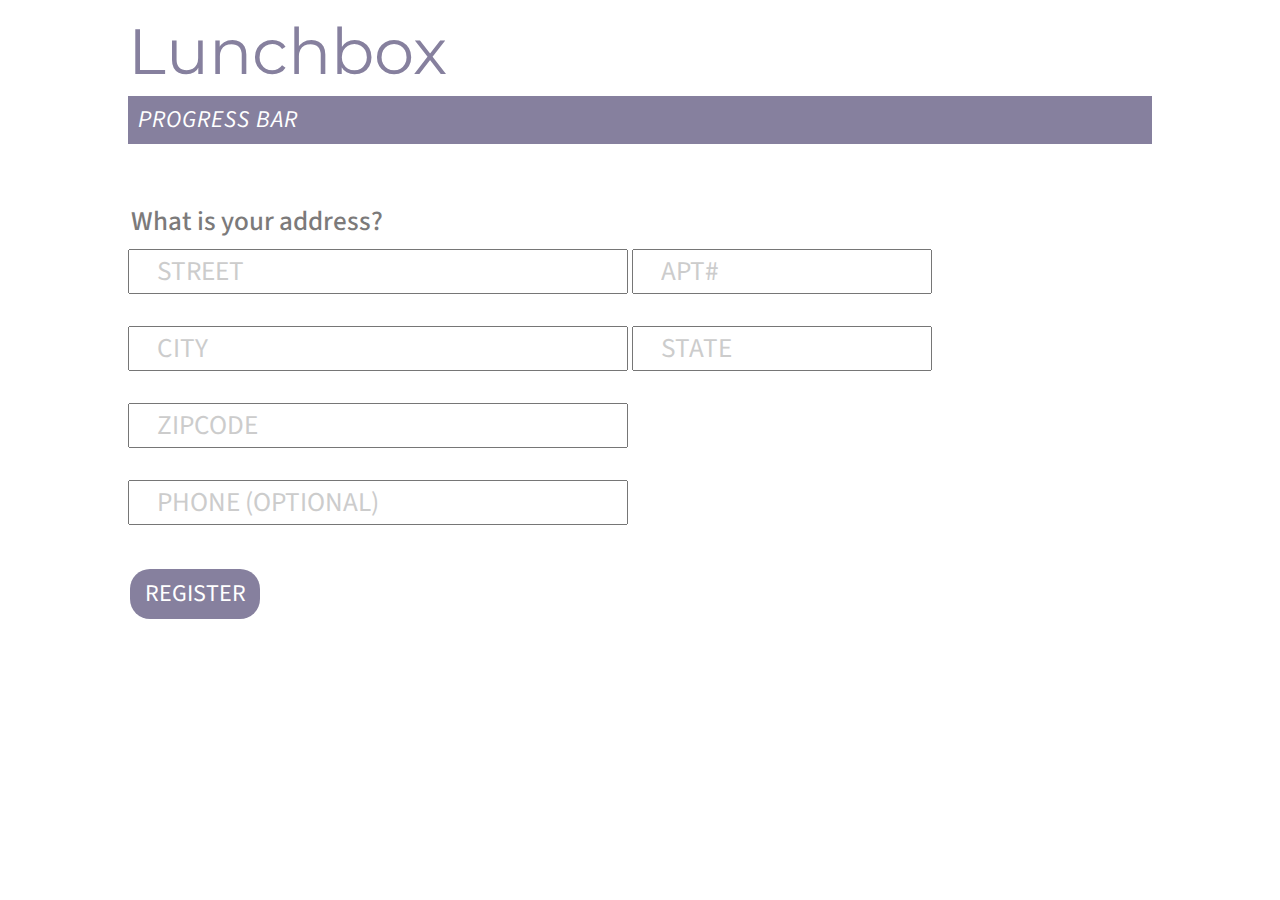
==== address.html @ 30f814b9 "more pages" ====
<!DOCTYPE html>
<html>
<head>
	<meta name="viewport" content="width=device-width, initialscale=1">
       
       <link type="text/css" rel="stylesheet" href="pagestyle.css">

	<title>Lunchbox</title>
</head>
<body>
<div id="wrapper"> 
	<h1>Lunchbox</h1>
	<div class="progressbar"><h2> Progress bar</h2></div>   <!-- this is going to be the bar  -->
	
	<form>
	<h3>What is your address?</h3>
	<input type="text" name="street" value="STREET" class="longInput"> <input type="text" name="apt" value="APT#">
	<span class="formspace"></span> 

	<input type="text" name="city" value="CITY" class="longInput"> <input type="text" name="state" value="STATE">
	<span class="formspace"></span> 

	<input type="text" name="zipcode" value="ZIPCODE" class="longInput"> 
	<span class="formspace"></span> 

	<input type="text" name="phone" value="PHONE (OPTIONAL)" class="longInput"> 
	<span class="formspace"></span> 
	

	</form>

	


  		<div class="buttonWrapper">

	  	<button class="register">register</button>


	  	


	  	</div> <!-- end of BUTTON wrapper -->




</div>  <!-- end of wrapper -->

</body>







</html>
---- pagestyle.css ----
@import url(https://fonts.googleapis.com/css?family=Montserrat:400,700|Source+Sans+Pro:400,200,200italic,300,300italic,400italic,600,600italic,700,700italic,900,900italic);


html, body, div, span, applet, object, iframe,
h1, h2, h3, h4, h5, h6, p, blockquote, pre,
a, abbr, acronym, address, big, cite, code,
del, dfn, em, img, ins, kbd, q, s, samp,
small, strike, strong, sub, sup, tt, var,
b, u, i, center,
dl, dt, dd, ol, ul, li,
fieldset, form, label, legend,
table, caption, tbody, tfoot, thead, tr, th, td,
article, aside, canvas, details, embed, 
figure, figcaption, footer, header, hgroup, 
menu, nav, output, ruby, section, summary,
time, mark, audio, video {
	margin: 0;
	padding: 0;
	border: 0;
	font-size: 100%;
	font: inherit;
	vertical-align: baseline;
}
article, aside, details, figcaption, figure, 
footer, header, hgroup, menu, nav, section {
	display: block;
}
body {
	line-height: 1;
}
ol, ul {
	list-style: none;
}
blockquote, q {
	quotes: none;
}
blockquote:before, blockquote:after,
q:before, q:after {
	content: '';
	content: none;
}
table {
	border-collapse: collapse;
	border-spacing: 0;
}


    .clearfix:after {
		visibility: hidden;
		display: block;
		font-size: 0;
		content: " ";
		clear: both;
		height: 0;
		}



* {box-sizing: border-box;
	font-family: 'Source Sans Pro';
}





#wrapper {
	width: 80%;
	margin: 0 auto;
}

h1 {
	font-family: 'Montserrat';
	font-size: 4em;
	color: #86809E; 
	margin: .3em 0 .2em 0;
}

h2 {
	font-family: 'Source Sans Pro';
	font-size: 1.5em;
	font-style: italic;
	font-weight: 400;
	color: white; 
	margin: .1em 0 0 .1em;
	padding: .5em .5em .5em .3em;
	letter-spacing: 1px;
	text-transform: uppercase;

}

.progressbar {
	width: 100%;
	/*height: 50px;*/
	background-color: #86809E;
	margin-bottom: 4em;
}

h3 {
	font-family: 'Source Sans Pro';
	font-size: 1.7em;
/*	font-style: italic;*/
	font-weight: 500;
	color: #7C7A7A; 
	margin: .5em 0 .5em .1em;

}

form {
	width: 100%;
	
}

input {
	width: 300px;
	font-family: 'Source Sans Pro';
	font-size: 1.7em;
	color: #cccccc;
	padding-left: 1em;
}

.longInput {
	width: 500px;
	font-family: 'Source Sans Pro';
	font-size: 1.7em;
	color: #cccccc;
}

.formspace {
	height: 2em;
	display: block;
}


.buttonWrapper {
	width: 100%;
	margin: 0 auto;
	/*border: 1px black solid;*/
}

.buttonWrapperNarrow {
	width: 40%;

}

button.register {
	width: 130px;
	height: 50px;
	border-radius: 20px;
	background-color: #86809E;
	outline: none;
	border: none;
}




button {
	font-family: 'Source Sans Pro';
	font-size: 1.5em;
	font-weight: 400;
	color: white; 
	margin: .5em 0 0 .1em;
	text-transform: uppercase;

}


button.addMore{
	width: 180px;
	height: 50px;
	border-radius: 20px;
	background-color: #42B886;
	outline: none;
	border: none;
}


button.done {
	width: 130px;
	height: 50px;
	border-radius: 20px;
	background-color: #86809E;
	border: none;
	float: right;
}

button.done2 {
	width: 130px;
	height: 50px;
	border-radius: 20px;
	background-color: #86809E;
	border: none;
}

/*///////////////////////////////////////////////DROPDOWN////////////////////////////////////////////////////////////*/
.dropdown {
  width: 300px;
    position: relative;
    display: inline-block;
}


  .dropbtn {
  	width: 300px;
	font-family: 'Source Sans Pro';
	font-size: 1.7em;
	color: gray;
	/*padding-left: .2em;*/
    background-color: #CCCCCC;
    border: 1px #CCCCCC solid;
    cursor: pointer;
    font-weight: 400;
}


/* Dropdown Content (Hidden by Default) */
.dropdown-content {
    display: none;
    width: 300px;
    position: absolute;
    font-size: 1.7em;

    box-sizing: border-box;
    /*padding-left: .2em;*/
    background-color: white;
   
    }

/* Links inside the dropdown */
.dropdown-content a {
    color: #86809E;
    padding: 12px 16px;
    text-decoration: none;
    display: block;
    font-family: 'Source Sans Pro';
}

/* Change color of dropdown links on hover */
.dropdown-content a:hover {background-color: aliceblue;
color: #42B886;}

/* Show the dropdown menu on hover */
.dropdown:hover .dropdown-content {
    display: block;
}

/* Change the background color of the dropdown button when the dropdown content is shown */
.dropdown:hover .dropbtn {
    background-color: white;
    color: gray;
}
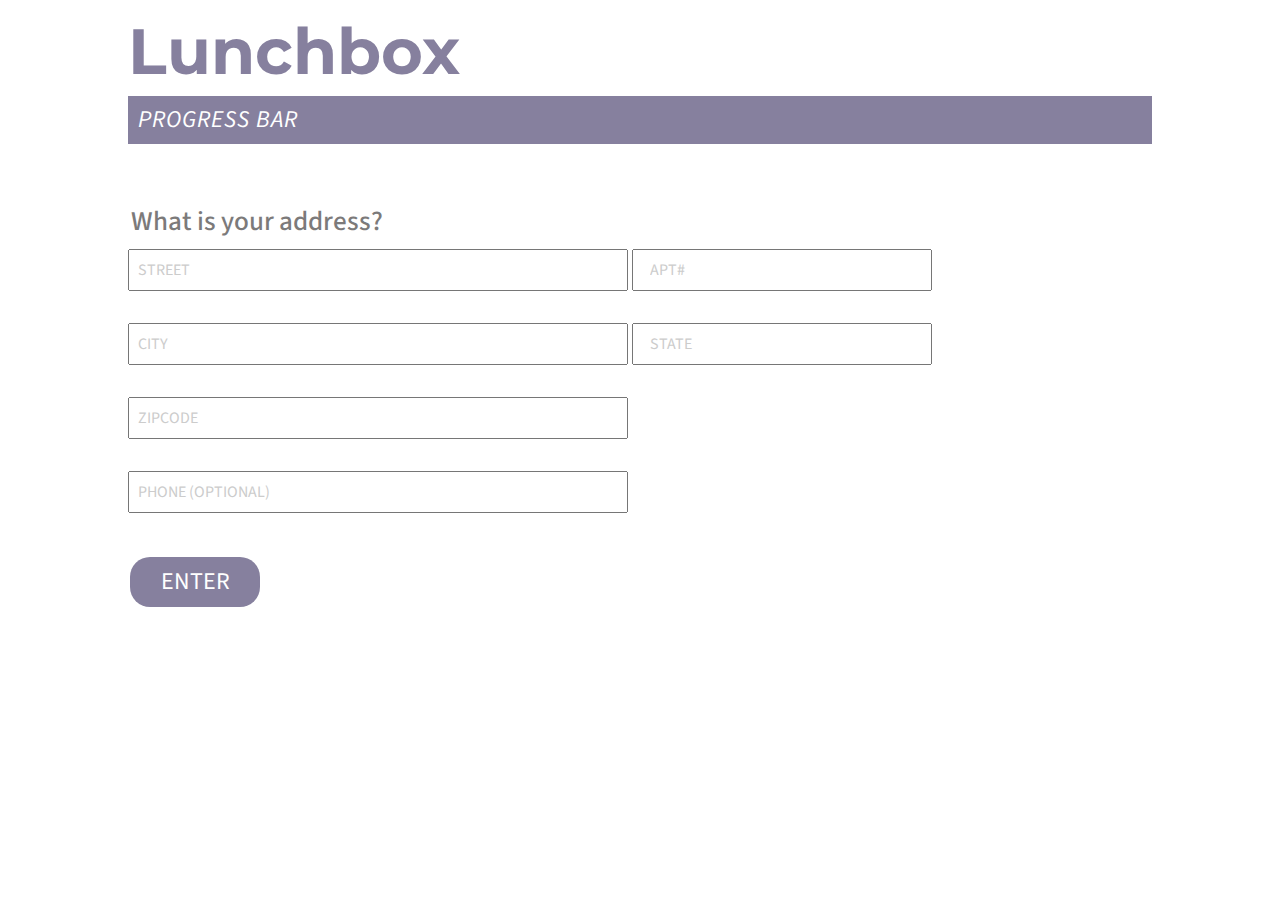
==== commit a19dea76: "changes plus login screen" ====
--- a/address.html
+++ b/address.html
@@ -1,15 +1,14 @@
 <!DOCTYPE html>
 <html>
 <head>
-	<meta name="viewport" content="width=device-width, initialscale=1">
-       
-       <link type="text/css" rel="stylesheet" href="pagestyle.css">
-
+	<meta name="viewport" content="width=device-width, initialscale=1">  
+    <link type="text/css" rel="stylesheet" href="pagestyle.css">
 	<title>Lunchbox</title>
 </head>
+
 <body>
 <div id="wrapper"> 
-	<h1>Lunchbox</h1>
+	<a href="index.html"><h1>Lunchbox</h1></a>
 	<div class="progressbar"><h2> Progress bar</h2></div>   <!-- this is going to be the bar  -->
 	
 	<form>
@@ -34,11 +33,7 @@
 
   		<div class="buttonWrapper">
 
-	  	<button class="register">register</button>
-
-
-	  	
-
+	  	<button class="register enter">enter</button>
 
 	  	</div> <!-- end of BUTTON wrapper -->
 
@@ -51,8 +46,4 @@
 
 
 
-
-
-
-
 </html>--- a/pagestyle.css
+++ b/pagestyle.css
@@ -70,9 +70,14 @@
 	margin: 0 auto;
 }
 
+a {
+	text-decoration: none;
+}
+
 h1 {
 	font-family: 'Montserrat';
 	font-size: 4em;
+	font-weight: 700;
 	color: #86809E; 
 	margin: .3em 0 .2em 0;
 }
@@ -115,20 +120,29 @@
 input {
 	width: 300px;
 	font-family: 'Source Sans Pro';
-	font-size: 1.7em;
+	font-size: 1em;
+	padding: .5em;
 	color: #cccccc;
 	padding-left: 1em;
 }
-
+input:focus {
+    outline: 2px #42B886 solid;
+}
 .longInput {
 	width: 500px;
 	font-family: 'Source Sans Pro';
-	font-size: 1.7em;
+	font-size: 1em;
+	padding: .5em;
 	color: #cccccc;
 }
 
 .formspace {
 	height: 2em;
+	display: block;
+}
+
+.formspace2 {
+	height: .5em;
 	display: block;
 }
 
@@ -154,7 +168,14 @@
 }
 
 
-
+button.logIn {
+	width: 130px;
+	height: 50px;
+	border-radius: 20px;
+	background-color: #86809E;
+	border: none;
+	
+}
 
 button {
 	font-family: 'Source Sans Pro';
@@ -163,6 +184,7 @@
 	color: white; 
 	margin: .5em 0 0 .1em;
 	text-transform: uppercase;
+	outline: none;
 
 }
 
@@ -192,6 +214,15 @@
 	border-radius: 20px;
 	background-color: #86809E;
 	border: none;
+}
+
+button.doneIncome {
+	width: 130px;
+	height: 50px;
+	border-radius: 20px;
+	background-color: #86809E;
+	border: none;
+	font-size: .9em;
 }
 
 /*///////////////////////////////////////////////DROPDOWN////////////////////////////////////////////////////////////*/
@@ -208,8 +239,8 @@
 	font-size: 1.7em;
 	color: gray;
 	/*padding-left: .2em;*/
-    background-color: #CCCCCC;
-    border: 1px #CCCCCC solid;
+    background-color: #EEEEEE;
+    border: 1px #EEEEEE solid;
     cursor: pointer;
     font-weight: 400;
 }
@@ -252,17 +283,189 @@
     color: gray;
 }
 
-
-
-
-
-
-
-
-
-
-
-
-
-
-
+.yesFoodstamps {
+	display: none;
+	position: absolute;
+}
+
+.dropdown-content a.yesIHaveFoodStamps:focus ~ .yesFoodstamps{
+	display: block;
+}
+
+.adultName {
+	width: 100%;
+	font-family: 'Source Sans Pro';
+	font-size: 1.7em;
+	color: gray;
+	/*padding-left: .2em;*/
+    background-color: white;
+    border: 1px #CCCCCC solid;
+    cursor: pointer;
+    font-weight: 400;
+	padding: .5em;
+	margin-bottom: .5em;}
+
+
+button.addIncome {
+	width: 250px;
+	height: 50px;
+	border-radius: 20px;
+	background-color: #42B886;
+	border: none;
+	float: right;
+	font-size: .9em;
+	margin: 0;
+}
+
+
+.enterIncome {
+	width: 100%;
+	font-family: 'Source Sans Pro';
+	font-size: 1.7em;
+	color: gray;
+	/*padding-left: .2em;*/
+    background-color: #F9F9F9;
+    /*border: 1px #CCCCCC solid;*/
+    cursor: pointer;
+    font-weight: 400;
+	padding: .5em;
+	margin-bottom: .5em;
+	position: relative;
+	display: none;
+
+}
+
+
+.enterIncome h4{
+	font-size: 1em;
+	margin: .5em 0 .5em .1em;
+}
+
+
+.monthlyWeekly {
+	text-transform: uppercase;
+	font-size: .7em;
+}
+
+.checkbox {
+	width: 20px;
+	
+}
+/*/////////////////////////////////////////////////materialize radio button/////////////////////////////////*/
+
+
+
+
+
+
+[type="radio"]:not(:checked), [type="radio"]:checked {
+  position: absolute;
+  left: -9999px;
+  visibility: hidden; }
+
+[type="radio"]:not(:checked) + label, [type="radio"]:checked + label {
+  position: relative;
+  padding-left: 35px;
+  cursor: pointer;
+  display: inline-block;
+  height: 25px;
+  line-height: 25px;
+  font-size: 1rem;
+ /* -webkit-transition: .28s ease;
+  -moz-transition: .28s ease;
+  -o-transition: .28s ease;
+  -ms-transition: .28s ease;
+  transition: .28s ease;
+  -webkit-user-select: none;*/
+  /* webkit (safari, chrome) browsers */
+ /* -moz-user-select: none;*/
+  /* mozilla browsers */
+ /* -khtml-user-select: none;*/
+  /* webkit (konqueror) browsers */
+  /*-ms-user-select: none;*/
+  /* IE10+ */ }
+
+[type="radio"] + label:before, [type="radio"] + label:after {
+  content: '';
+  position: absolute;
+  left: 0;
+  top: 0;
+  margin: 4px;
+  width: 16px;
+  height: 16px;
+  z-index: 0;/* -webkit-transition: .28s ease;
+  -moz-transition: .28s ease;
+  -o-transition: .28s ease;
+  -ms-transition: .28s ease;
+  transition: .28s ease; */
+ /**/}
+
+/* Unchecked styles */
+[type="radio"]:not(:checked) + label:before {
+  border-radius: 50%;
+  border: 2px solid #cccccc; }
+
+[type="radio"]:not(:checked) + label:after {
+  border-radius: 50%;
+  border: 2px solid #cccccc;
+  z-index: -1;
+  -webkit-transform: scale(0);
+  -moz-transform: scale(0);
+  -ms-transform: scale(0);
+  -o-transform: scale(0);
+  transform: scale(0); }
+
+/* Checked styles */
+[type="radio"]:checked + label:before {
+  border-radius: 50%;
+  border: 2px solid transparent; }
+
+[type="radio"]:checked + label:after {
+  border-radius: 50%;
+  border: 2px solid #42B886;
+  background-color: #42B886;
+  z-index: 0;
+  -webkit-transform: scale(1.02);
+  -moz-transform: scale(1.02);
+  -ms-transform: scale(1.02);
+  -o-transform: scale(1.02);
+  transform: scale(1.02); }
+
+/* Radio With gap */
+/*[type="radio"].with-gap:checked + label:before {
+  border-radius: 50%;
+  border: 2px solid #42B886; }
+
+[type="radio"].with-gap:checked + label:after {
+  border-radius: 50%;
+  border: 2px solid #42B886;
+  background-color: #42B886;
+  z-index: 0;
+  -webkit-transform: scale(.5);
+  -moz-transform: scale(.5);
+  -ms-transform: scale(.5);
+  -o-transform: scale(.5);
+  transform: scale(.5); }*/
+
+/* Disabled Radio With gap */
+/*[type="radio"].with-gap:disabled:checked + label:before {
+  border: 2px solid rgba(0, 0, 0, 0.26); }
+
+[type="radio"].with-gap:disabled:checked + label:after {
+  border: none;
+  background-color: rgba(0, 0, 0, 0.26); }
+*/
+/* Disabled style */
+[type="radio"]:disabled:not(:checked) + label:before, [type="radio"]:disabled:checked + label:before {
+  background-color: transparent;
+  border-color: rgba(0, 0, 0, 0.26); }
+
+[type="radio"]:disabled + label {
+  color: rgba(0, 0, 0, 0.26); }
+
+[type="radio"]:disabled:not(:checked) + label:before {
+  border-color: rgba(0, 0, 0, 0.26); }
+
+[type="radio"]:disabled:checked + label:after {
+  background-color: rgba(0, 0, 0, 0.26);
+  border-color: #BDBDBD; }
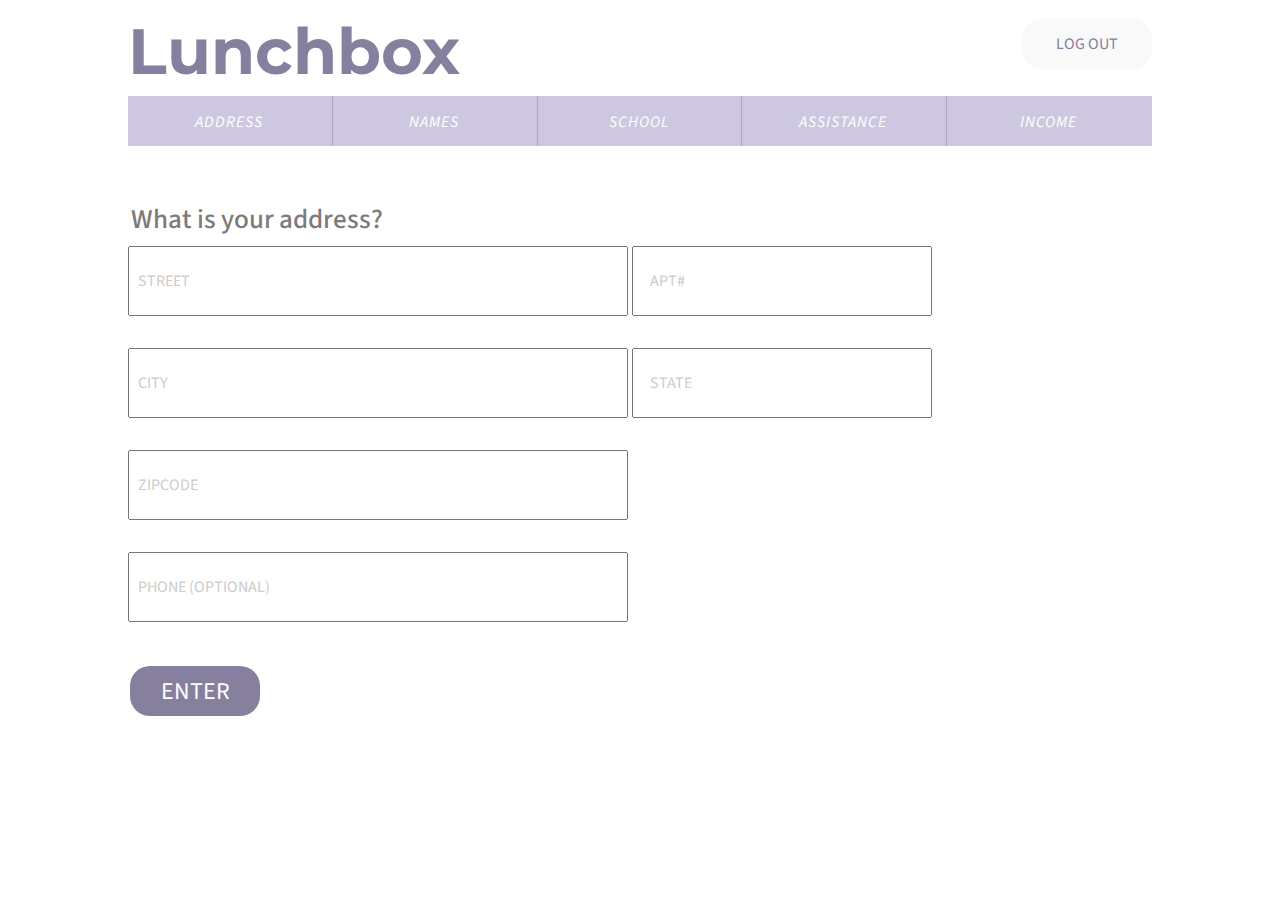
==== commit 8de85f3b: "progress bar changes, input changes, a second version of loginscreen" ====
--- a/address.html
+++ b/address.html
@@ -8,9 +8,18 @@
 
 <body>
 <div id="wrapper"> 
-	<a href="index.html"><h1>Lunchbox</h1></a>
-	<div class="progressbar"><h2> Progress bar</h2></div>   <!-- this is going to be the bar  -->
-	
+	<div class="topBar">
+	<a href="loginscreen.html"><h1>Lunchbox</h1></a>  <a href="logout.html"> <button class="logOut clearfix">Log out</button></a>
+	</div>  <!-- end of topBar -->
+	<div class="progressbarDiv">
+			<div class="progressStep notDoneStep"><h2> Address</h2></div>
+			<div class="progressStep notDoneStep"><h2> Names</h2></div>
+			<div class="progressStep notDoneStep"><h2> School</h2></div>
+			<div class="progressStep notDoneStep"><h2> Assistance</h2></div>
+			<div class="progressStep notDoneStep"><h2> Income</h2></div>
+
+			</div>   <!-- end of progressbarDiv  -->
+	<span class="formspace"></span> 
 	<form>
 	<h3>What is your address?</h3>
 	<input type="text" name="street" value="STREET" class="longInput"> <input type="text" name="apt" value="APT#">
@@ -33,7 +42,7 @@
 
   		<div class="buttonWrapper">
 
-	  	<button class="register enter">enter</button>
+	  	<a href="children.html"><button class="register enter">enter</button></a>
 
 	  	</div> <!-- end of BUTTON wrapper -->
 
--- a/pagestyle.css
+++ b/pagestyle.css
@@ -80,6 +80,7 @@
 	font-weight: 700;
 	color: #86809E; 
 	margin: .3em 0 .2em 0;
+	display: inline-block;
 }
 
 h2 {
@@ -102,6 +103,80 @@
 	margin-bottom: 4em;
 }
 
+
+h4 {
+	font-family: 'Source Sans Pro';
+	font-size: 1.5em;
+	font-weight: 400;
+	color: #86809E;
+	margin: .1em 0 0 .1em;
+	padding: .5em .5em .5em .3em;
+	letter-spacing: 1px;
+	text-transform: uppercase;
+
+}
+
+ul {font-family: 'Source Sans Pro';
+	font-size: 1.1em;
+	font-weight: 400;
+	color: #86809E;
+	margin: .1em 0 0 .1em;
+	padding: .5em .5em .5em .3em;
+
+}
+
+/*///////////////////////////////////////////////PROGRESS BAR   BELOW//////////////////////////////////////////////*/
+.progressbarDiv {
+	width: 100%;
+	/*background-color: #86809E;*/
+	margin-bottom: 4em;
+	position: relative;
+
+}
+.progressbarDiv h2 {
+	font-weight: 400;
+	text-align: center;
+	font-size: 1em;
+	padding-top: 1em;
+}
+
+.progressStep {
+	width: 20%;
+	float: left;
+/*	padding: .5em;*/
+	height: 3.1em;
+	margin: 0;
+	/*border-top: 1px #86809E solid;
+	border-bottom: 1px #86809E solid;*/
+	border-right: 1px #86809E solid;
+
+}
+
+.doneStep {
+	background-color: #86809E;
+
+}
+
+.doneStep h2{
+	color: #CDC8DF;
+
+}
+
+
+
+.notDoneStep {
+	background-color: #CDC8DF;
+	border-right: 1px #ABA5C3 solid;
+}
+
+
+.notDoneStep:last-child {
+	border-right: none;
+}
+/*///////////////////////////////////////////////PROGRESS BAR  ABOVE//////////////////////////////////////////////*/
+
+
+
 h3 {
 	font-family: 'Source Sans Pro';
 	font-size: 1.7em;
@@ -112,6 +187,11 @@
 
 }
 
+h3 a {
+	font-weight: 600;
+	color: #86809E; 
+}
+
 form {
 	width: 100%;
 	
@@ -119,6 +199,7 @@
 
 input {
 	width: 300px;
+	height: 70px;
 	font-family: 'Source Sans Pro';
 	font-size: 1em;
 	padding: .5em;
@@ -128,13 +209,33 @@
 input:focus {
     outline: 2px #42B886 solid;
 }
-.longInput {
-	width: 500px;
+
+
+/*.middleInitial {
+	width: 100px;
+	height: 70px;
 	font-family: 'Source Sans Pro';
 	font-size: 1em;
 	padding: .5em;
 	color: #cccccc;
-}
+	padding-left: 1em;
+	margin: 0 1em;
+
+}*/
+
+.longInput {
+	width: 500px;
+	height: 70px;
+	font-family: 'Source Sans Pro';
+	font-size: 1em;
+	padding: .5em;
+	color: #cccccc;
+}
+
+span.lighter {
+	color: #cccccc;
+}
+
 
 .formspace {
 	height: 2em;
@@ -146,6 +247,10 @@
 	display: block;
 }
 
+.inlineSpace {
+	width: 1em;
+	display: inline-block;
+}
 
 .buttonWrapper {
 	width: 100%;
@@ -156,25 +261,6 @@
 .buttonWrapperNarrow {
 	width: 40%;
 
-}
-
-button.register {
-	width: 130px;
-	height: 50px;
-	border-radius: 20px;
-	background-color: #86809E;
-	outline: none;
-	border: none;
-}
-
-
-button.logIn {
-	width: 130px;
-	height: 50px;
-	border-radius: 20px;
-	background-color: #86809E;
-	border: none;
-	
 }
 
 button {
@@ -188,6 +274,41 @@
 
 }
 
+button.register {
+	width: 130px;
+	height: 50px;
+	border-radius: 20px;
+	background-color: #86809E;
+	outline: none;
+	border: none;
+}
+
+
+button.logIn {
+	width: 130px;
+	height: 50px;
+	border-radius: 20px;
+	background-color: #86809E;
+	border: none;
+	
+}
+
+
+button.logOut {
+	width: 130px;
+	height: 50px;
+	border-radius: 20px;
+	background-color: #F9F9F9;
+	border: none;
+	margin-top: 1.2em;
+	float: right;
+	color: #86809E;
+	font-size: 1em;
+	
+}
+
+
+
 
 button.addMore{
 	width: 180px;
@@ -225,11 +346,26 @@
 	font-size: .9em;
 }
 
+button.selectSchool {
+	width: 250px;
+	height: 50px;
+	border-radius: 20px;
+	background-color: #42B886;
+	border: none;
+	float: right;
+	font-size: .9em;
+	margin: 0;
+}
+
+a {
+	text-decoration: none;
+}
 /*///////////////////////////////////////////////DROPDOWN////////////////////////////////////////////////////////////*/
 .dropdown {
   width: 300px;
     position: relative;
     display: inline-block;
+    text-align: center;
 }
 
 
@@ -269,8 +405,9 @@
 }
 
 /* Change color of dropdown links on hover */
-.dropdown-content a:hover {background-color: aliceblue;
-color: #42B886;}
+.dropdown-content a:hover {
+	background-color: #E5E1F4;
+	color: #42B886;}
 
 /* Show the dropdown menu on hover */
 .dropdown:hover .dropdown-content {
@@ -280,7 +417,7 @@
 /* Change the background color of the dropdown button when the dropdown content is shown */
 .dropdown:hover .dropbtn {
     background-color: white;
-    color: gray;
+    color: #F9F9F9;
 }
 
 .yesFoodstamps {
@@ -302,8 +439,27 @@
     border: 1px #CCCCCC solid;
     cursor: pointer;
     font-weight: 400;
-	padding: .5em;
+	padding: 1em .5em .5em .5em;
 	margin-bottom: .5em;}
+
+.childrenName {
+	width: 100%;
+	font-family: 'Source Sans Pro';
+	font-size: 1.7em;
+	color: gray;
+	/*padding-left: .2em;*/
+    background-color: white;
+    border: 1px #CCCCCC solid;
+    cursor: pointer;
+    font-weight: 400;
+	padding: 1em .5em .5em .5em;
+	margin-bottom: .5em;}
+
+
+
+.moneyTimeContainer {
+	width: 80%;
+}
 
 
 button.addIncome {
@@ -339,18 +495,33 @@
 .enterIncome h4{
 	font-size: 1em;
 	margin: .5em 0 .5em .1em;
-}
-
-
-.monthlyWeekly {
+
+}
+
+
+.monthlyWeekly, .childFacts {
 	text-transform: uppercase;
 	font-size: .7em;
-}
+	font-family: 'Source Sans Pro';
+	
+}
+
+
 
 .checkbox {
 	width: 20px;
 	
 }
+
+.monthlyWeekly, .childFacts label {
+	color: #CCCCCC;
+}
+
+p {
+	font-size: 1.5em;
+	color: #42B886;
+}
+
 /*/////////////////////////////////////////////////materialize radio button/////////////////////////////////*/
 
 
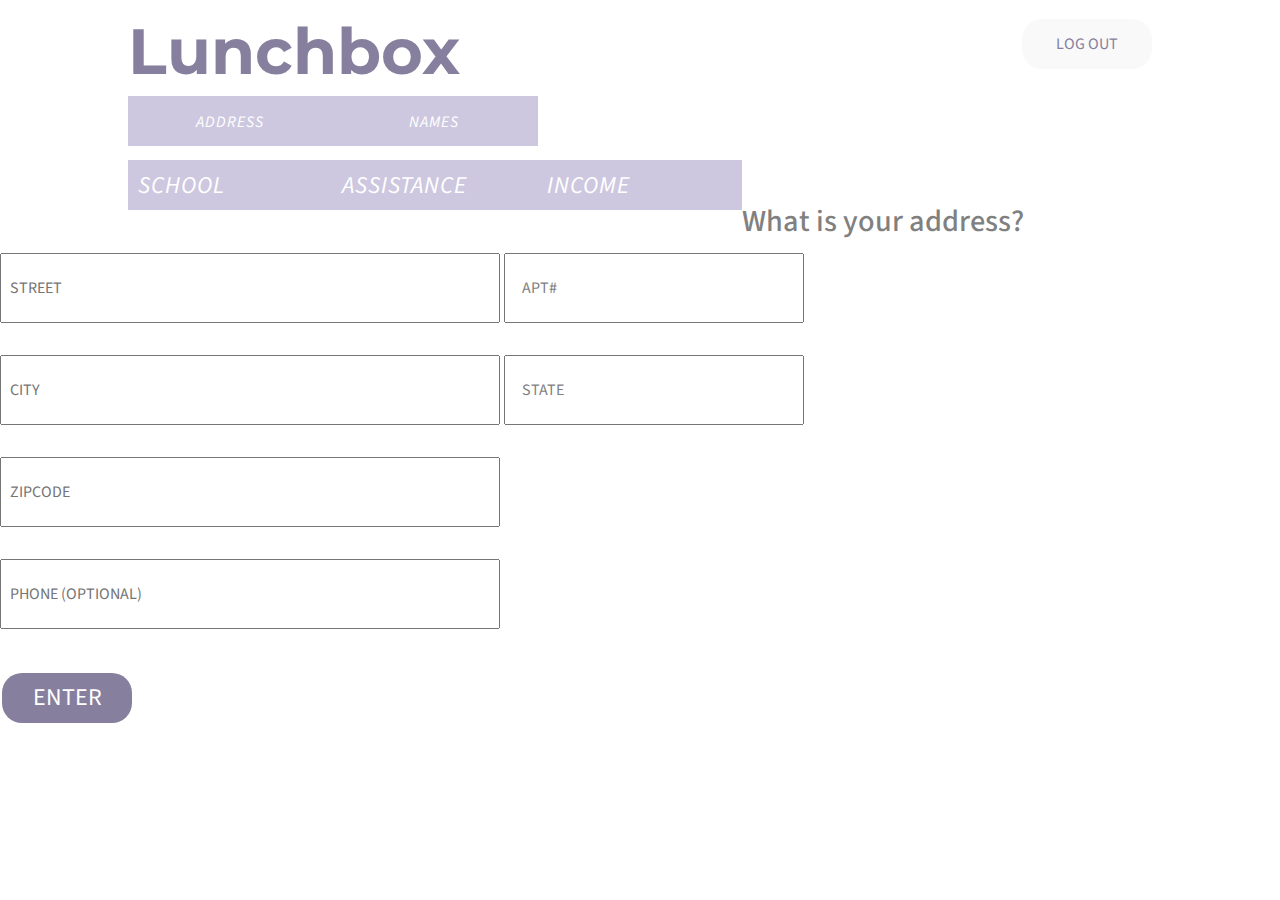
==== commit 021a04b0: "progress bar is clickable" ====
--- a/address.html
+++ b/address.html
@@ -9,29 +9,29 @@
 <body>
 <div id="wrapper"> 
 	<div class="topBar">
-	<a href="loginscreen.html"><h1>Lunchbox</h1></a>  <a href="logout.html"> <button class="logOut clearfix">Log out</button></a>
+	<a href="loginscreen.html"><h1>Lunchbox</h1></a>  <a href="index.html"> <button class="logOut clearfix">Log out</button></a>
 	</div>  <!-- end of topBar -->
 	<div class="progressbarDiv">
-			<div class="progressStep notDoneStep"><h2> Address</h2></div>
-			<div class="progressStep notDoneStep"><h2> Names</h2></div>
-			<div class="progressStep notDoneStep"><h2> School</h2></div>
-			<div class="progressStep notDoneStep"><h2> Assistance</h2></div>
-			<div class="progressStep notDoneStep"><h2> Income</h2></div>
+			<a href="address.html"><div class="progressStep notDoneStep"><h2> Address</h2></div></a>
+			<a href="children.html"<div class="progressStep notDoneStep"><h2> Names</h2></div></a>
+			<a href="school.html"><div class="progressStep notDoneStep"><h2> School</h2></div></a>
+			<a href="foodstamps.html"><div class="progressStep notDoneStep"><h2> Assistance</h2></div></a>
+			<a href="adultincome.html"><div class="progressStep notDoneStep"><h2> Income</h2></div></a>
 
 			</div>   <!-- end of progressbarDiv  -->
 	<span class="formspace"></span> 
 	<form>
 	<h3>What is your address?</h3>
-	<input type="text" name="street" value="STREET" class="longInput"> <input type="text" name="apt" value="APT#">
+	<input type="text" name="street" placeholder="STREET" class="longInput"> <input type="text" name="apt" value="APT#">
 	<span class="formspace"></span> 
 
-	<input type="text" name="city" value="CITY" class="longInput"> <input type="text" name="state" value="STATE">
+	<input type="text" name="city" placeholder="CITY" class="longInput"> <input type="text" name="state" value="STATE">
 	<span class="formspace"></span> 
 
-	<input type="text" name="zipcode" value="ZIPCODE" class="longInput"> 
+	<input type="text" name="zipcode" placeholder="ZIPCODE" class="longInput"> 
 	<span class="formspace"></span> 
 
-	<input type="text" name="phone" value="PHONE (OPTIONAL)" class="longInput"> 
+	<input type="text" name="phone" placeholder="PHONE (OPTIONAL)" class="longInput"> 
 	<span class="formspace"></span> 
 	
 
--- a/pagestyle.css
+++ b/pagestyle.css
@@ -104,26 +104,7 @@
 }
 
 
-h4 {
-	font-family: 'Source Sans Pro';
-	font-size: 1.5em;
-	font-weight: 400;
-	color: #86809E;
-	margin: .1em 0 0 .1em;
-	padding: .5em .5em .5em .3em;
-	letter-spacing: 1px;
-	text-transform: uppercase;
-
-}
-
-ul {font-family: 'Source Sans Pro';
-	font-size: 1.1em;
-	font-weight: 400;
-	color: #86809E;
-	margin: .1em 0 0 .1em;
-	padding: .5em .5em .5em .3em;
-
-}
+
 
 /*///////////////////////////////////////////////PROGRESS BAR   BELOW//////////////////////////////////////////////*/
 .progressbarDiv {
@@ -179,10 +160,10 @@
 
 h3 {
 	font-family: 'Source Sans Pro';
-	font-size: 1.7em;
+	font-size: 1.9em;  /*was 1.7*/
 /*	font-style: italic;*/
 	font-weight: 500;
-	color: #7C7A7A; 
+	color: gray; 
 	margin: .5em 0 .5em .1em;
 
 }
@@ -203,7 +184,7 @@
 	font-family: 'Source Sans Pro';
 	font-size: 1em;
 	padding: .5em;
-	color: #cccccc;
+	color: gray;
 	padding-left: 1em;
 }
 input:focus {
@@ -211,7 +192,7 @@
 }
 
 
-/*.middleInitial {
+.middleInitial {
 	width: 100px;
 	height: 70px;
 	font-family: 'Source Sans Pro';
@@ -221,7 +202,7 @@
 	padding-left: 1em;
 	margin: 0 1em;
 
-}*/
+}
 
 .longInput {
 	width: 500px;
@@ -236,6 +217,16 @@
 	color: #cccccc;
 }
 
+
+.explanatoryText {
+	font-family: 'Source Sans Pro';
+	font-size: 1em;
+	color: #888888;
+	/*font-weight: 200;*/
+	margin: .5em 0 0 .3em;
+	line-height: 1.5em;
+	display: block;
+}
 
 .formspace {
 	height: 2em;
@@ -357,9 +348,16 @@
 	margin: 0;
 }
 
-a {
-	text-decoration: none;
-}
+
+
+ul.listSchools li{
+	
+	font-size: 1em;
+	line-height: 1.5em;
+	/*color: blue;*/
+	margin-left: 2em;
+}
+
 /*///////////////////////////////////////////////DROPDOWN////////////////////////////////////////////////////////////*/
 .dropdown {
   width: 300px;
@@ -506,6 +504,13 @@
 	
 }
 
+.monthlyWeekly input:after, .childFacts input:after {
+	/*text-transform: uppercase;*/
+	font-size: .7em;
+	font-family: 'Source Sans Pro';
+	color: gray;
+	
+}
 
 
 .checkbox {
@@ -515,6 +520,8 @@
 
 .monthlyWeekly, .childFacts label {
 	color: #CCCCCC;
+	/*font-weight: 300;*/
+	
 }
 
 p {
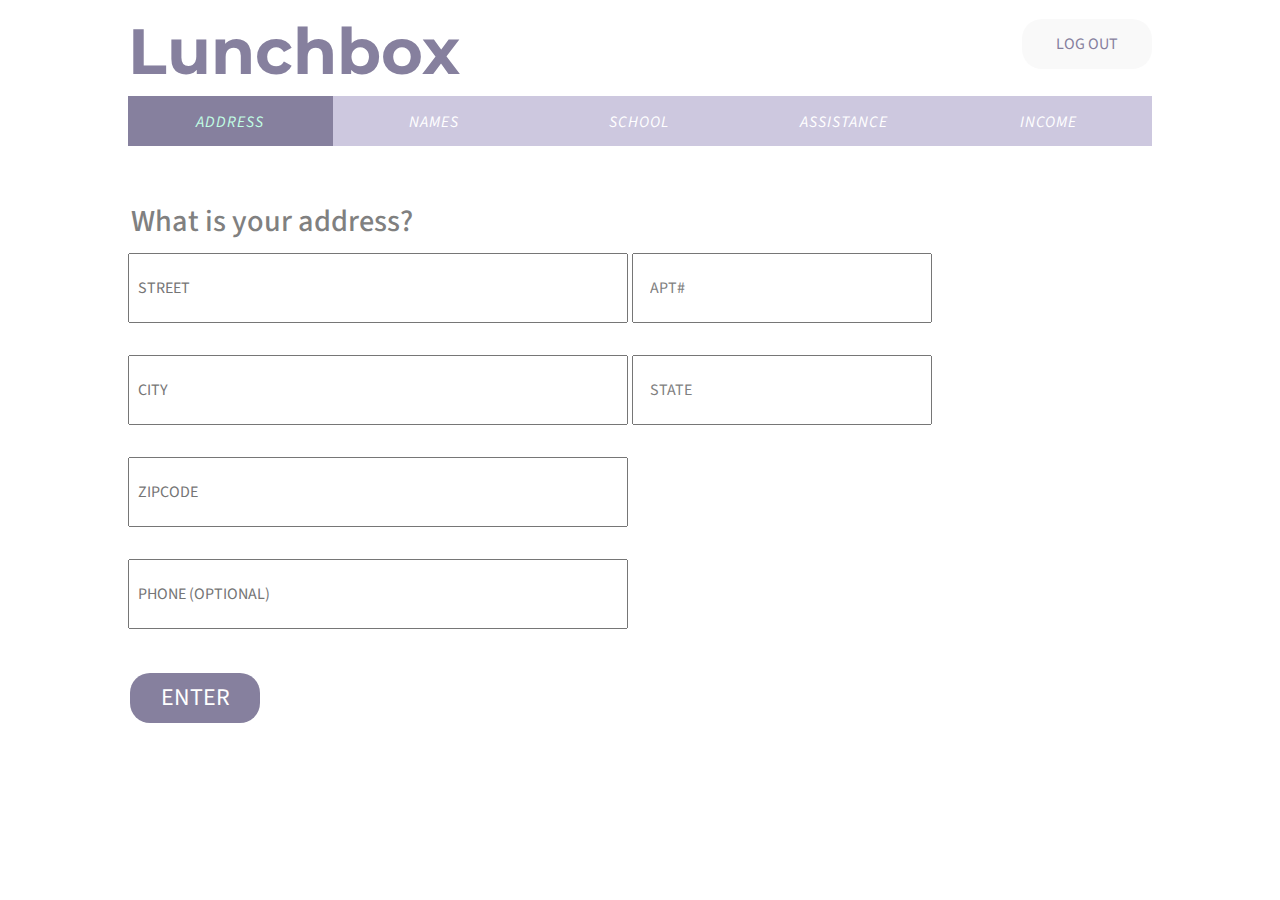
==== commit 012d1553: "so many fucking changes" ====
--- a/address.html
+++ b/address.html
@@ -12,8 +12,8 @@
 	<a href="loginscreen.html"><h1>Lunchbox</h1></a>  <a href="index.html"> <button class="logOut clearfix">Log out</button></a>
 	</div>  <!-- end of topBar -->
 	<div class="progressbarDiv">
-			<a href="address.html"><div class="progressStep notDoneStep"><h2> Address</h2></div></a>
-			<a href="children.html"<div class="progressStep notDoneStep"><h2> Names</h2></div></a>
+			<a href="address.html"><div class="progressStep onThisStep"><h2> Address</h2></div></a>
+			<a href="children.html"><div class="progressStep notDoneStep"><h2> Names</h2></div></a>
 			<a href="school.html"><div class="progressStep notDoneStep"><h2> School</h2></div></a>
 			<a href="foodstamps.html"><div class="progressStep notDoneStep"><h2> Assistance</h2></div></a>
 			<a href="adultincome.html"><div class="progressStep notDoneStep"><h2> Income</h2></div></a>
--- a/pagestyle.css
+++ b/pagestyle.css
@@ -129,11 +129,11 @@
 	margin: 0;
 	/*border-top: 1px #86809E solid;
 	border-bottom: 1px #86809E solid;*/
-	border-right: 1px #86809E solid;
-
-}
-
-.doneStep {
+	/*border-right: 1px #86809E solid;*/
+
+}
+
+.doneStep, .onThisStep {
 	background-color: #86809E;
 
 }
@@ -142,8 +142,13 @@
 	color: #CDC8DF;
 
 }
-
-
+.onThisStep h2{
+	color: #C1FEE4;   /*93FED1;*/
+}
+
+/*.onThisStep {
+	background-color: #9FD2C8;
+}*/
 
 .notDoneStep {
 	background-color: #CDC8DF;
@@ -173,6 +178,15 @@
 	color: #86809E; 
 }
 
+.forgotPassword {
+	font-family: 'Source Sans Pro';
+	font-size: 1em;
+	color: gray;
+	font-weight: 300;
+	
+	margin: .5em 0 0 .5em;
+}
+
 form {
 	width: 100%;
 	
@@ -198,7 +212,7 @@
 	font-family: 'Source Sans Pro';
 	font-size: 1em;
 	padding: .5em;
-	color: #cccccc;
+	color: #gray;
 	padding-left: 1em;
 	margin: 0 1em;
 
@@ -210,7 +224,7 @@
 	font-family: 'Source Sans Pro';
 	font-size: 1em;
 	padding: .5em;
-	color: #cccccc;
+	color: #gray;
 }
 
 span.lighter {
@@ -226,6 +240,9 @@
 	margin: .5em 0 0 .3em;
 	line-height: 1.5em;
 	display: block;
+	background-color: #F9F9F9;
+	padding: 1em;
+	width: 80%;
 }
 
 .formspace {
@@ -310,8 +327,16 @@
 	border: none;
 }
 
-
-button.done {
+button.done3 {
+	width: 130px;
+	height: 50px;
+	border-radius: 20px;
+	background-color: #42B886;
+	border: none;
+	/*float: right;*/
+}
+
+button.done{
 	width: 130px;
 	height: 50px;
 	border-radius: 20px;
@@ -348,6 +373,14 @@
 	margin: 0;
 }
 
+button.submit {
+	width: 130px;
+	height: 50px;
+	border-radius: 20px;
+	background-color: #86809E;
+	outline: none;
+	border: none;
+}
 
 
 ul.listSchools li{
@@ -504,7 +537,11 @@
 	
 }
 
-.monthlyWeekly input:after, .childFacts input:after {
+.childFacts {
+	margin-left: 1.2em;
+}
+
+.monthlyWeekly input:after, .childFacts input:after, .longInput input:after {
 	/*text-transform: uppercase;*/
 	font-size: .7em;
 	font-family: 'Source Sans Pro';
@@ -546,7 +583,7 @@
   padding-left: 35px;
   cursor: pointer;
   display: inline-block;
-  height: 25px;
+  height: 20px;
   line-height: 25px;
   font-size: 1rem;
  /* -webkit-transition: .28s ease;
@@ -647,3 +684,23 @@
 [type="radio"]:disabled:checked + label:after {
   background-color: rgba(0, 0, 0, 0.26);
   border-color: #BDBDBD; }
+
+
+
+
+
+  @media only screen and (max-width: 1000px) {
+	.explanatoryText {
+	width: 100%;
+	}
+    
+}
+
+
+
+	@media only screen and (max-width: 665px) {
+	.progressStep {
+	width: 100%;
+	float: none;}
+    
+}
